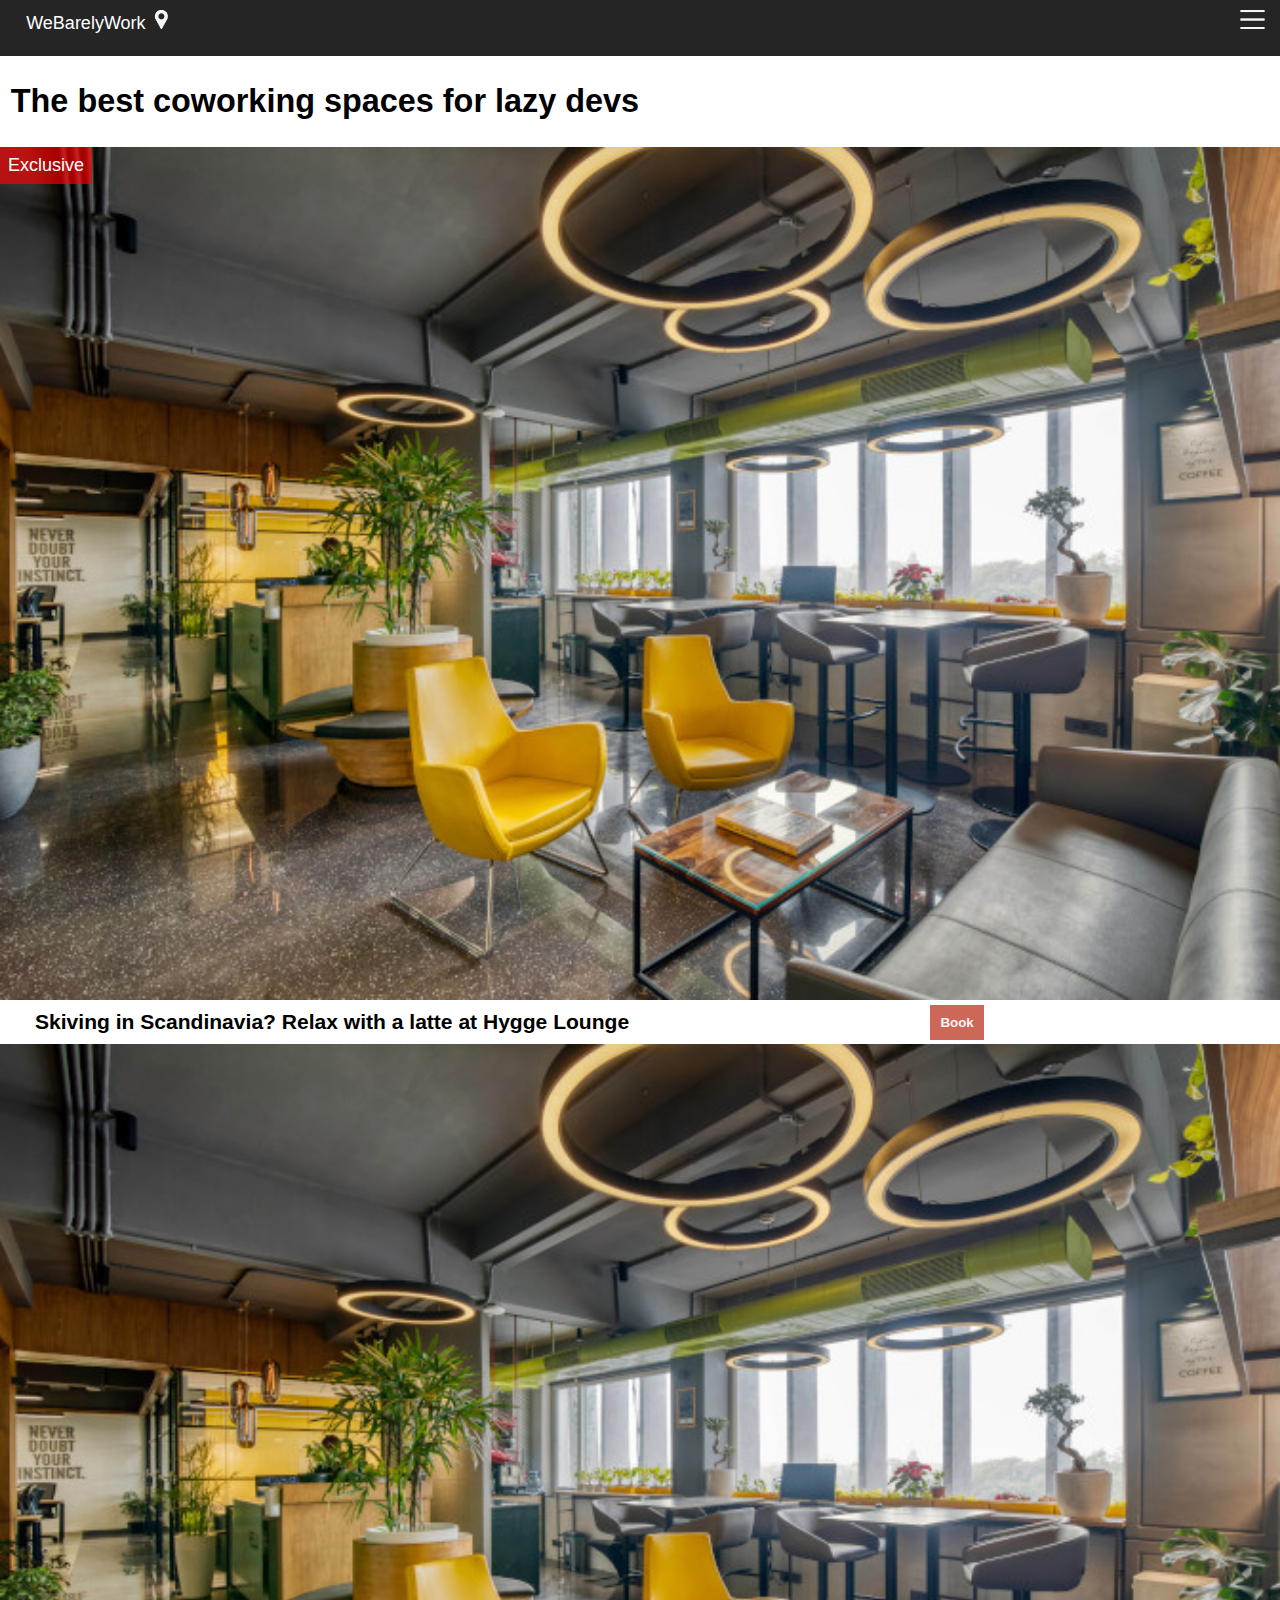
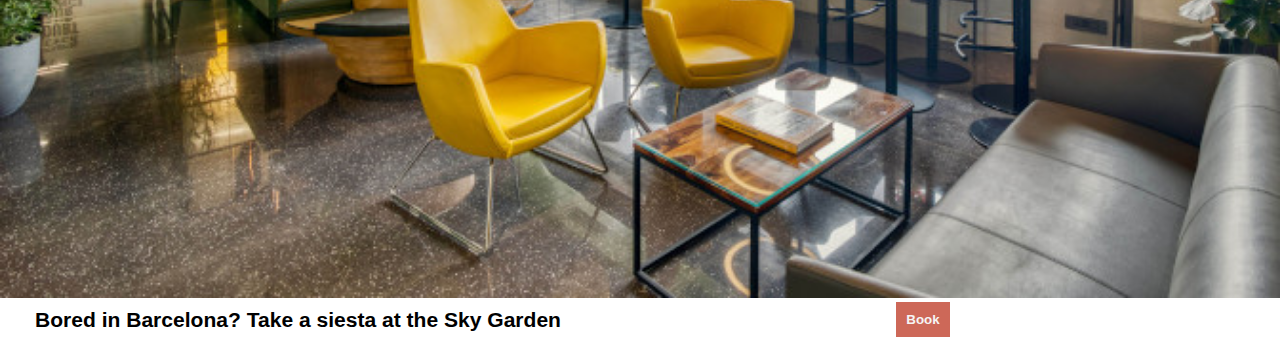
==== index.html @ b33af86e "Changed index name" ====
<!DOCTYPE html>
<html lang="en">
<head>
    <meta charset="UTF-8">
    <meta http-equiv="X-UA-Compatible" content="IE=edge">
    <meta name="viewport" content="width=device-width, initial-scale=1.0">
    <title>Coworking Site</title>
    <link rel="stylesheet" href="coworking.css">
    <link href="https://fonts.googleapis.com/css2?family=Montserrat:wght@400;700&display=swap">
</head>
<body>
    <div class="container"> 
        <!-- <div class="navbar">
                <div class="logo">
                    <h2>WeBarelyWork</h2>
                    <img class="icon" src="/Images/pin.png" alt="This-is-the-logo"> 
                </div>
                <div class="menu">
                    <img class="burger" src="Images/burger.png"> 
                </div>
        </div> -->
        <nav>
            <ul>
                <li class="logo">WeBarelyWork</li>
                <li><img class="icon" src="/Images/pin.png" alt="This-is-the-logo"> </li>
                <li class="align-right"><img class="icon" src="Images/burger.png"></li>
            </ul>
        </nav>
        <header>
            <h2>The best coworking spaces for lazy devs</h2>
        </header>
        <div class="main">
            <div class="top">
                <div class="section1">
                    <div class="banner">Exclusive</div>
                    <img class="section-image" src="/Images/hygge.jpg">
                    <div class="section-content">
                        <h3>Skiving in Scandinavia? Relax with a latte at Hygge Lounge</h3>
                        <button class="btn-book">Book</button>
                    </div>
                </div>
            </div>
            <div class="section1">
                <img class="section-image" src="/Images/hygge.jpg">
                <div class="section-content">
                    <h3>Bored in Barcelona? Take a siesta at the Sky Garden</h3>
                    <button class="btn-book">Book</button>
                </div>
            </div>
        </div>
    </div>
</body>
</html>
---- coworking.css ----
html, body{
    margin: 0;
    padding: 0;
    font-family: 'Montserrat', sans-serif;
    box-sizing: border-box;
}
/*Container Elements*/
.container{
    /* border: 1px solid red; */
    height: 100vh;
    font-size: 18px;
    /* font-family: 'Montserrat'; */
}
/*Navbar Section*/
ul{
    display: flex;
    list-style-type: none;
    margin-top: 0;
    padding: 10px 15px;
}
.align-right{
    margin-left: auto;
    cursor: pointer;
}
nav {
    background-color: rgba(0, 0, 0, 0.854);
    /* display: flex;
    flex-direction: row;
    justify-content: space-between; */
    color: white;
}
.logo {
    /* display: flex; */
    /* justify-content: space-between; */
    /* align-items: center; */
    margin-left: 0.5rem;
    padding: 0.2rem;
    font-size: 1em;
    font-weight: 400;
    height: 30px;
}
.icon {
    width: 25px;
}
.burger {
    height: 30px;
}
.logo:hover, .burger:hover {
        cursor: pointer;
}

/*Hero Elements*/
header{
    color: black;
    margin-left: 0.5em;
    font-size: 1.2em;
}
.top{
    position: relative;
}
.banner{
    position: absolute;
    top: 0;
    left: 0;
    background-color: rgba(255, 0, 0, 0.646);
    color: white;
    padding: 0.5rem;
}
.section-image{
    /* width: 100%;
    border: 1px red solid;
    margin-bottom: 0px; */
    display: block;
    width: 100%;
}
.section-content{
    display: flex;
    flex-direction: row;
     justify-content: space-between;
     gap: 20px;
     margin: 0 25px;
}
.btn-book {
    background-color: #cd6858;
    color: whitesmoke;
    font-weight: 700;
    border: none;
    align-self: center;
    padding: 10px 10px;
    /* padding: 0.5em; */
    margin: auto;
    /* margin: auto;
    border: none;
    background-color: ;
    color: whitesmoke;
    padding: 10px 15px;
    font-weight: 700;
    cursor: pointer; */
}
.section-content > h3 {
    margin: 10px;
}
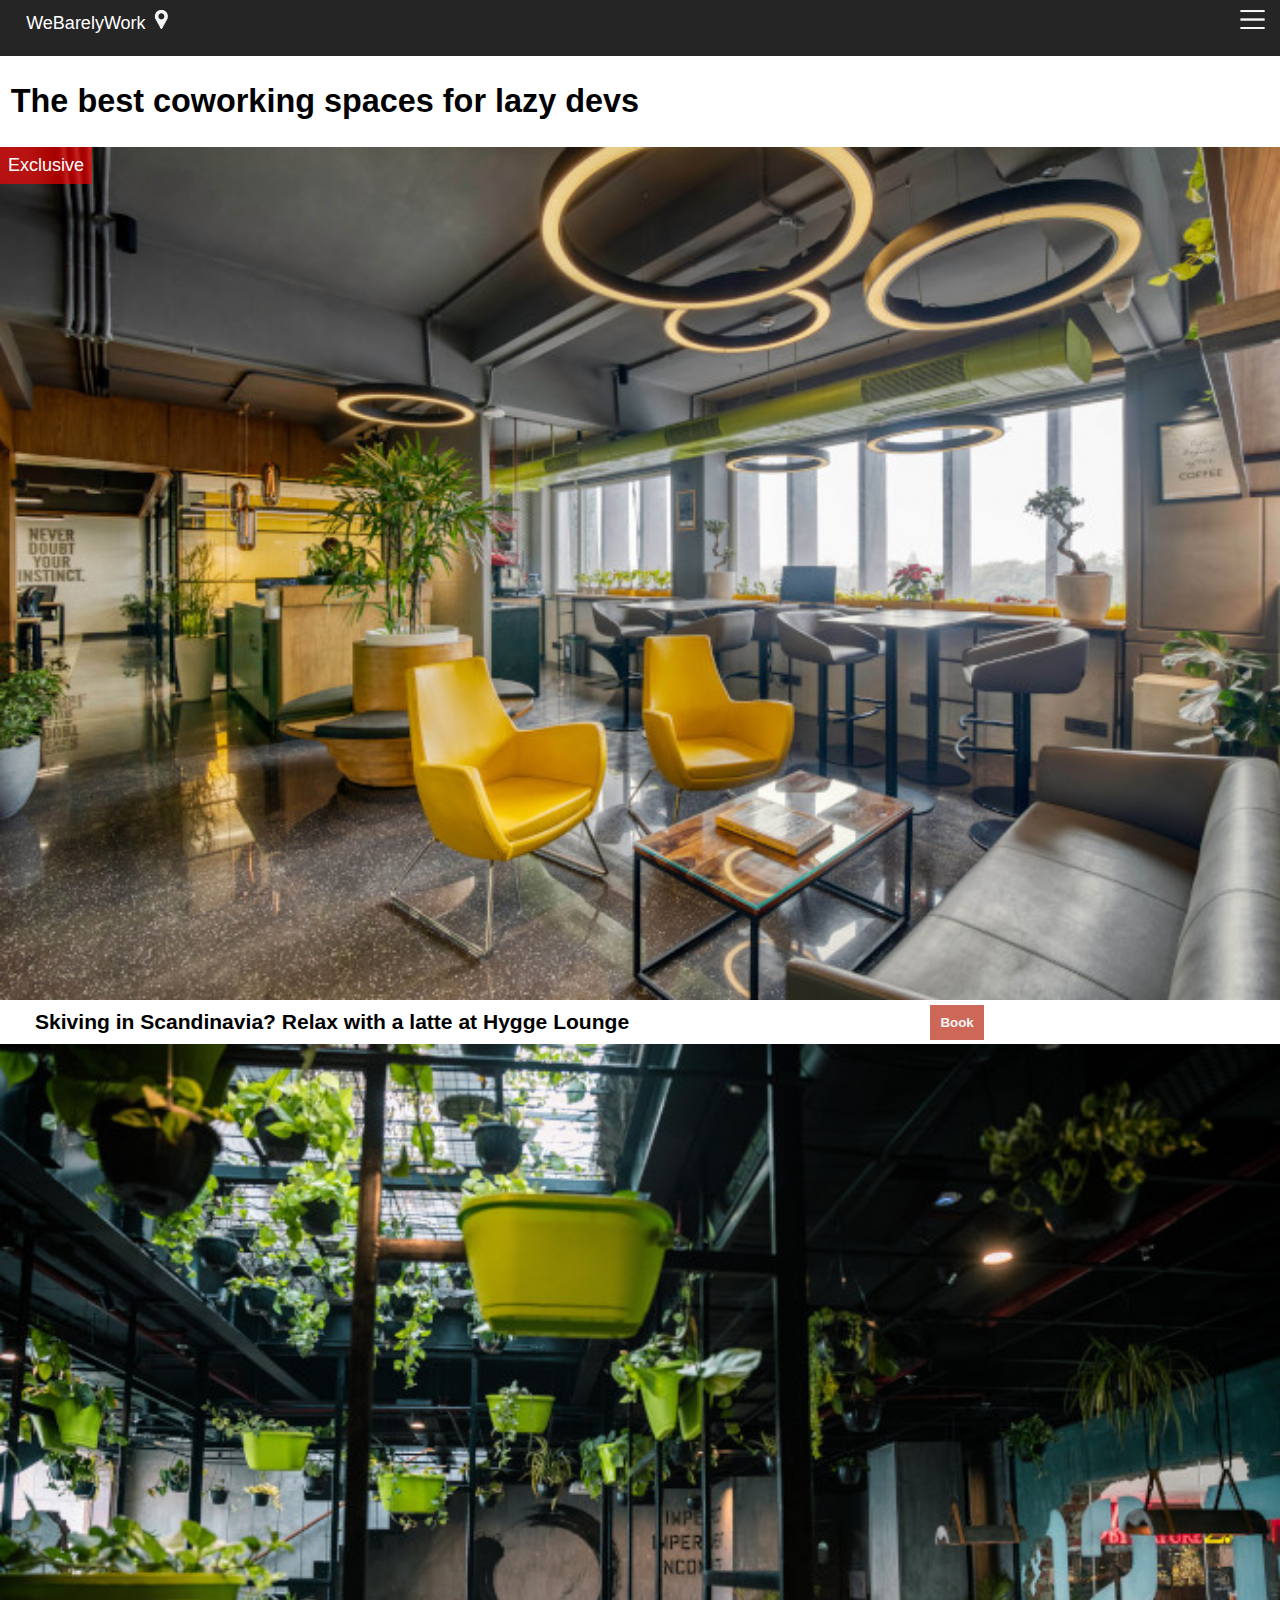
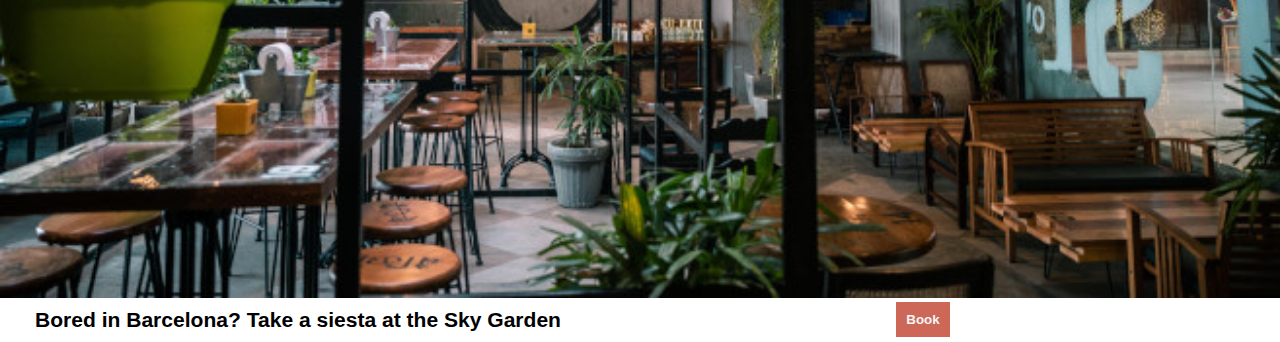
==== commit e4c3bc04: "Changed SkyGarden image" ====
--- a/index.html
+++ b/index.html
@@ -41,7 +41,7 @@
                 </div>
             </div>
             <div class="section1">
-                <img class="section-image" src="/Images/hygge.jpg">
+                <img class="section-image" src="/Images/sky-garden.jpg">
                 <div class="section-content">
                     <h3>Bored in Barcelona? Take a siesta at the Sky Garden</h3>
                     <button class="btn-book">Book</button>
